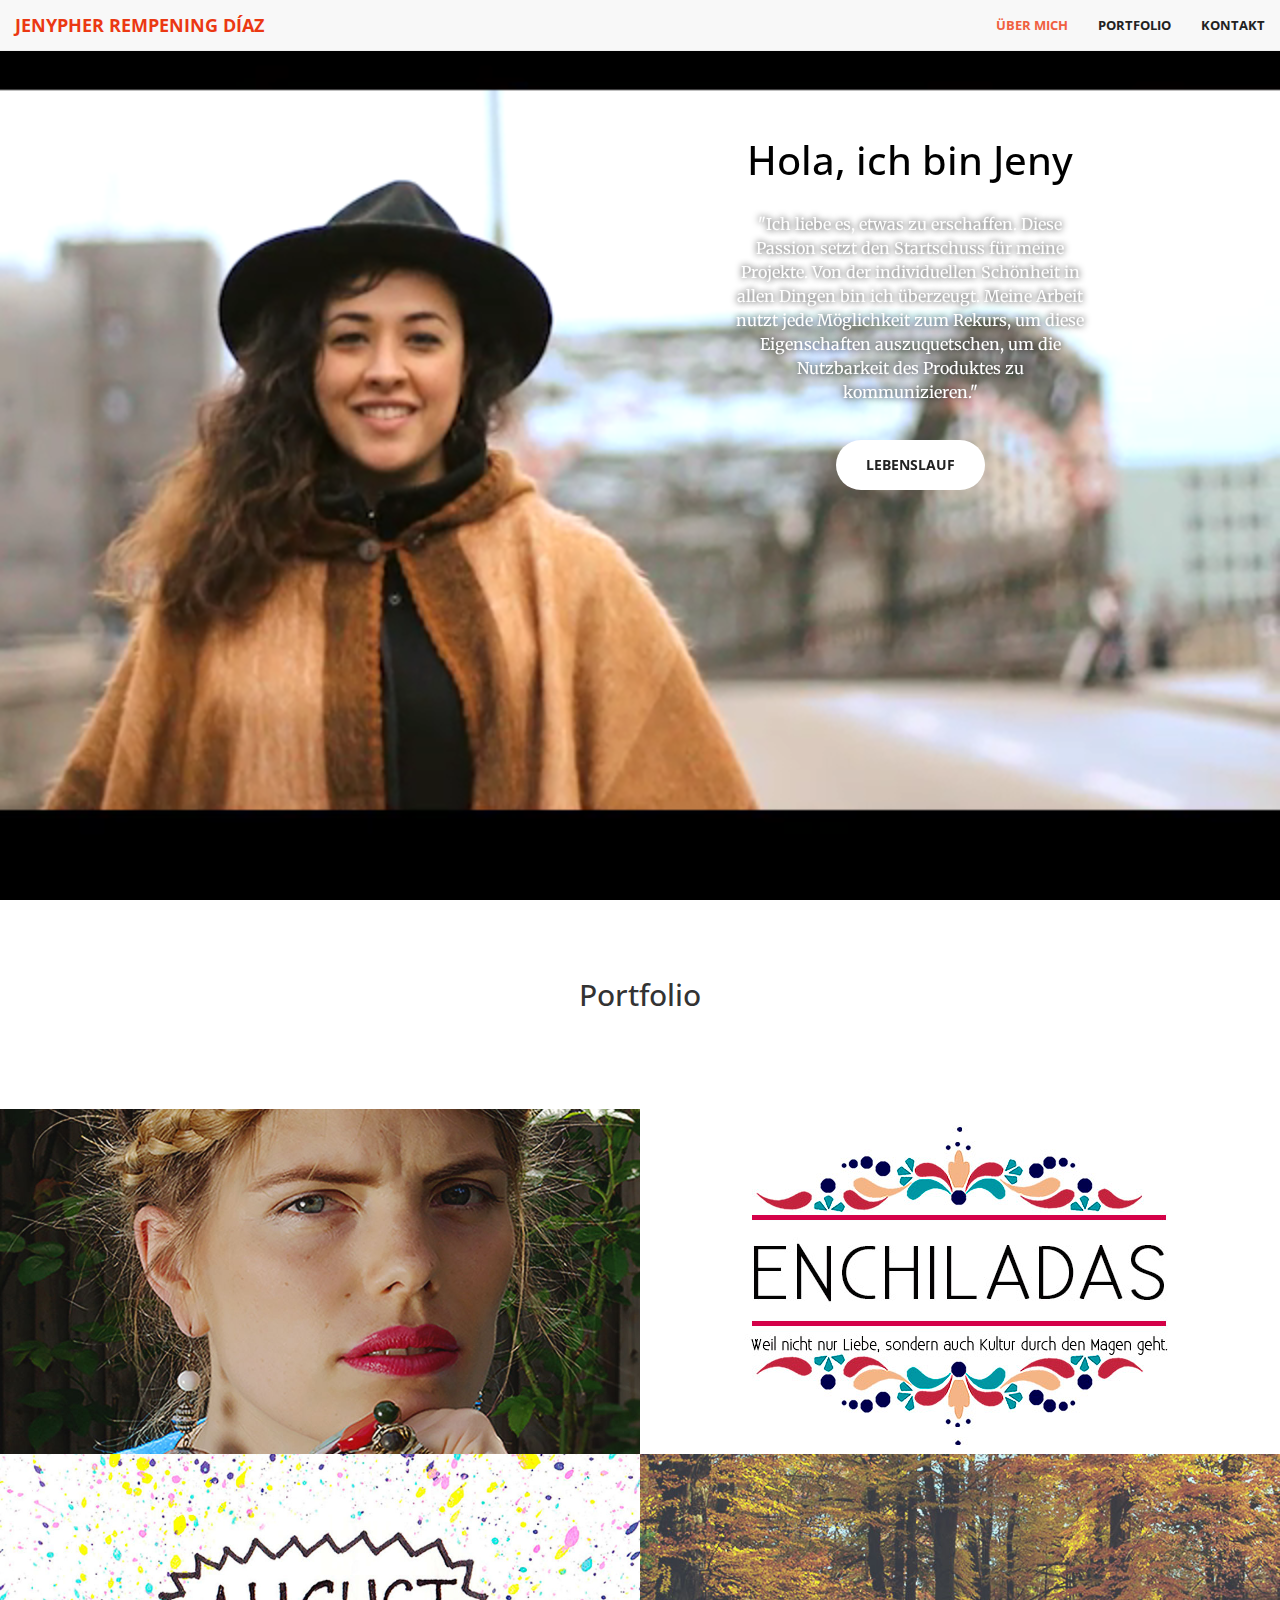
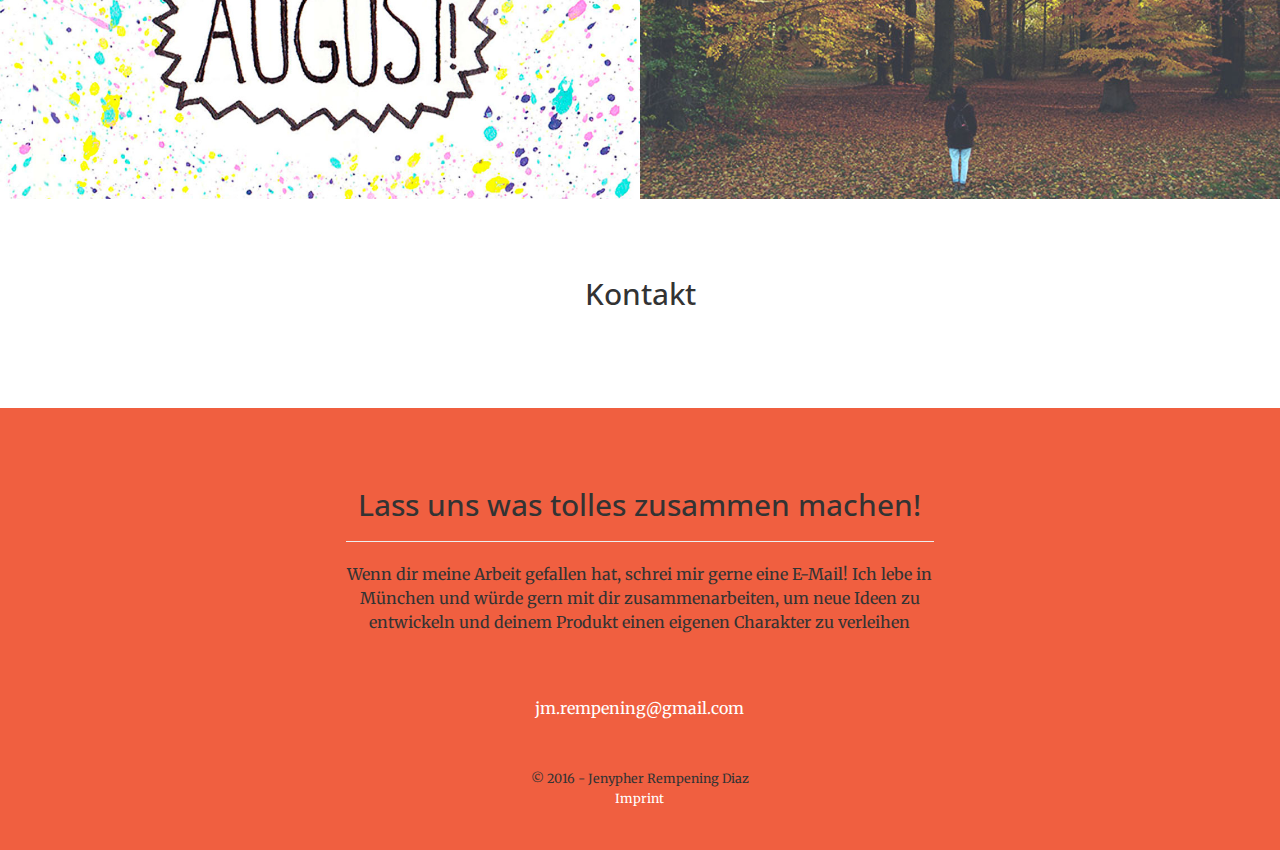
==== index.html @ e63feb01 "initial commit" ====
<!DOCTYPE html>
<html lang="en">

<head>

    <meta charset="utf-8">
    <meta http-equiv="X-UA-Compatible" content="IE=edge">
    <meta name="viewport" content="width=device-width, initial-scale=1">
    <meta name="description" content="">
    <meta name="author" content="">
    <link rel="icon" type="image/png" href="favicon.ico">

    <title>Jenypher Rempening Diaz</title>

    <!-- Bootstrap Core CSS -->
    <link rel="stylesheet" href="css/libs/bootstrap.min.css" type="text/css">

    <!-- Custom Fonts -->
    <link href='http://fonts.googleapis.com/css?family=Open+Sans:300italic,400italic,600italic,700italic,800italic,400,300,600,700,800' rel='stylesheet' type='text/css'>
    <link href='http://fonts.googleapis.com/css?family=Merriweather:400,300,300italic,400italic,700,700italic,900,900italic' rel='stylesheet' type='text/css'>
    <link rel="stylesheet" href="font-awesome/css/font-awesome.min.css" type="text/css">

    <!-- Plugin CSS -->
    <link rel="stylesheet" href="css/libs/animate.min.css" type="text/css">

    <!-- <link rel="stylesheet" href="css/libs/normalize.css"> -->

    <!-- Custom CSS -->
    <link rel="stylesheet" href="css/styles.css" type="text/css">

    <!-- HTML5 Shim and Respond.js IE8 support of HTML5 elements and media queries -->
    <!-- WARNING: Respond.js doesn't work if you view the page via file:// -->
    <!--[if lt IE 9]>
        <script src="https://oss.maxcdn.com/libs/html5shiv/3.7.0/html5shiv.js"></script>
        <script src="https://oss.maxcdn.com/libs/respond.js/1.4.2/respond.min.js"></script>
    <![endif]-->

    


</head>

<body id="page-top">

    <nav id="mainNav" class="navbar navbar-default navbar-fixed-top">
        <div class="container-fluid">
            <!-- Brand and toggle get grouped for better mobile display -->
            <div class="navbar-header">
                <button type="button" class="navbar-toggle collapsed" data-toggle="collapse" data-target="#bs-example-navbar-collapse-1">
                    <span class="sr-only">Toggle navigation</span>
                    <span class="icon-bar"></span>
                    <span class="icon-bar"></span>
                    <span class="icon-bar"></span>
                </button>
                <a class="navbar-brand page-scroll" href="#page-top">Jenypher Rempening Díaz</a>
            </div>

            <!-- Collect the nav links, forms, and other content for toggling -->
            <div class="collapse navbar-collapse" id="bs-example-navbar-collapse-1">
                <ul class="nav navbar-nav navbar-right">
                    <li>
                        <a class="page-scroll" href="#page-top">Über Mich</a>
                    </li>
                    <li>
                        <a class="page-scroll" href="#portfolio">Portfolio</a>
                    </li>
                    <li>
                        <a class="page-scroll" href="#contact">Kontakt</a>
                    </li>
                </ul>
            </div>
            <!-- /.navbar-collapse -->
        </div>
        <!-- /.container-fluid -->
    </nav>

    <!-- <section class="segundo bg-primary"  id="about"> -->
<section class="bg-primary" id="about">
    <video id="portada" muted autoplay loop poster="video/jeny.mp4"> 
        <source src="video/jeny.mp4" type="video/mp4">
        <source src="video/jeny.ogg" type="video/ogg">
    </video>


        <div class="container">
            <div class="row">
                <div id="no" class="primario
                            col-lg-5 col-lg-offset-7 
                            col-md-5 col-md-offset-7
                            col-sm-5 col-sm-offest-7
                            col-xs-5 col-xs-offest-7
                            text-center">
                    <h2 class="section-heading">Hola, ich bin Jeny</h2>
                    <br>
                    <p>"Ich liebe es, etwas zu erschaffen. Diese Passion setzt den Startschuss für meine Projekte. Von der individuellen Schönheit in allen Dingen bin ich überzeugt. Meine Arbeit nutzt jede Möglichkeit zum Rekurs, um diese Eigenschaften auszuquetschen, um die Nutzbarkeit des Produktes zu kommunizieren." </p>

                <a href="img/lebenslauf/lebenslauf" class="btn btn-default btn-xl" title="als PDF"target="_blank">Lebenslauf</a>
                </div>
            </div>
        </div>
    </section>
    
    <section id="services">
        <div class="container">
            <div class="row">
                <div class="col-lg-12 text-center">
                    <h2>Portfolio</h2>
                </div>
            </div>
        </div>
    </section>

    <section class="no-padding" id="portfolio">
        <div class="container-fluid">
            <div class="row no-gutter">
                <div class="col-lg-6 col-sm-6">
                    <a href="portfolio/frida.html" class="portfolio-box">
                        <img src="img/portfolio/1.jpg" class="img-responsive" alt="">
                        <div class="portfolio-box-caption">
                            <div class="portfolio-box-caption-content">
                                <div class="project-category text-faded">
                              Print
                                </div>
                                <div class="project-name">
                                    We all are Frida
                                </div>
                            </div>

                        </div>
                    </a>
                </div>
                <div class="col-lg-6 col-sm-6">
                    <a href="portfolio/salsa.html" class="portfolio-box">
                        <img src="img/portfolio/2.jpg" class="img-responsive" alt="">
                        <div class="portfolio-box-caption">
                            <div class="portfolio-box-caption-content">
                                <div class="project-category text-faded">
                                    Print
                                </div>
                                <div class="project-name">
                                    Enchiladas
                                </div>
                            </div>
                        </div>
                    </a>
                </div>
                <div class="col-lg-6 col-sm-6">
                    <a href="portfolio/illustration.html" class="portfolio-box">
                        <img src="img/portfolio/3.jpg" class="img-responsive" alt="">
                        <div class="portfolio-box-caption">
                            <div class="portfolio-box-caption-content">
                                <div class="project-category text-faded">
                                    Illustration
                                </div>
                                <div class="project-name">
                                    How does the year looks like
                                </div>
                            </div>
                        </div>
                    </a>
                </div>
                <div class="col-lg-6 col-sm-6">
                    <a href="portfolio/personal.html" class="portfolio-box">
                        <img src="img/portfolio/4.jpg" class="img-responsive" alt="">
                        <div class="portfolio-box-caption">
                            <div class="portfolio-box-caption-content">
                                <div class="project-category text-faded">
                                    Photographie
                                </div>
                                <div class="project-name">
                                    Personal
                                </div>
                            </div>
                        </div>
                    </a>
                </div>

            </div>
        </div>
    </section>


<section id="services">
        <div class="container">
            <div class="row">
                <div class="col-lg-12 text-center">
                    <h2>Kontakt</h2>
                </div>
            </div>
        </div>
    </section>



    <section id="contact">
        <div class="container">
            <div class="row">
                <div class="col-lg-8 col-lg-offset-2 text-center">
                    <h2 class="section-heading">Lass uns was tolles zusammen machen!</h2>
                    <hr class="primary">
                    <p>Wenn dir meine Arbeit gefallen hat, schrei mir gerne eine E-Mail! Ich lebe in München und würde gern mit dir zusammenarbeiten, um neue Ideen zu entwickeln und deinem Produkt einen eigenen Charakter zu verleihen</p>
                    <!-- <p>Ready to start your next project with us? That's great! Give us a call or send us an email and we will get back to you as soon as possible!</p> -->
                </div>
                
                <div class="col-lg-4 col-lg-offset-4 text-center">
                    <i class="fa fa-envelope-o fa-3x wow bounceIn" data-wow-delay=".1s"></i>
                    <p><a href="mailto:jm.rempening@gmail.com">jm.rempening@gmail.com</a></p>


                    
                

                    <div class="footer">
                        <div class="cointainer2">
                            <span class="ng-binding">© 2016 - Jenypher Rempening Diaz </span>
                            <button class="elChapo">Imprint</button> 
                        </div>
                            <div id="dialog" class="dialog">
                                    <div class="dialog-overlay"></div>
                                <div class="dialog-content">
                                    <p>Impressum</p>
        
<p>Angaben gemäß § 5 TMG:<p>
<p>Jenypher Marlies Rempening Díaz<br />
Alpenrosestr. 15<br />
85521 Ottobrunn
</p>
<p>Kontakt:</p>
<table><tr>
<td>Telefon:</td>
<td>+49 (0) 17681709079</td></tr>
<tr><td>E-Mail:</td>
<td>jm.rempening@gmail.com</td>
</tr></table>
<p> </p>
<p>Quelle:<em><a id="quelle" rel="nofollow" href="http://www.e-recht24.de">http://www.e-recht24.de</a></em></p>
<p>Haftungsausschluss (Disclaimer)</p>
<p><strong>Haftung für Inhalte</strong></p> <p>Als Diensteanbieter sind wir gemäß § 7 Abs.1 TMG für eigene Inhalte auf diesen Seiten nach den allgemeinen Gesetzen verantwortlich. Nach §§ 8 bis 10 TMG sind wir als Diensteanbieter jedoch nicht verpflichtet, übermittelte oder gespeicherte fremde Informationen zu überwachen oder nach Umständen zu forschen, die auf eine rechtswidrige Tätigkeit hinweisen. Verpflichtungen zur Entfernung oder Sperrung der Nutzung von Informationen nach den allgemeinen Gesetzen bleiben hiervon unberührt. Eine diesbezügliche Haftung ist jedoch erst ab dem Zeitpunkt der Kenntnis einer konkreten Rechtsverletzung möglich. Bei Bekanntwerden von entsprechenden Rechtsverletzungen werden wir diese Inhalte umgehend entfernen.</p> <p><strong>Haftung für Links</strong></p> <p>Unser Angebot enthält Links zu externen Webseiten Dritter, auf deren Inhalte wir keinen Einfluss haben. Deshalb können wir für diese fremden Inhalte auch keine Gewähr übernehmen. Für die Inhalte der verlinkten Seiten ist stets der jeweilige Anbieter oder Betreiber der Seiten verantwortlich. Die verlinkten Seiten wurden zum Zeitpunkt der Verlinkung auf mögliche Rechtsverstöße überprüft. Rechtswidrige Inhalte waren zum Zeitpunkt der Verlinkung nicht erkennbar. Eine permanente inhaltliche Kontrolle der verlinkten Seiten ist jedoch ohne konkrete Anhaltspunkte einer Rechtsverletzung nicht zumutbar. Bei Bekanntwerden von Rechtsverletzungen werden wir derartige Links umgehend entfernen.</p> <p><strong>Urheberrecht</strong></p> <p>Die durch die Seitenbetreiber erstellten Inhalte und Werke auf diesen Seiten unterliegen dem deutschen Urheberrecht. Die Vervielfältigung, Bearbeitung, Verbreitung und jede Art der Verwertung außerhalb der Grenzen des Urheberrechtes bedürfen der schriftlichen Zustimmung des jeweiligen Autors bzw. Erstellers. Downloads und Kopien dieser Seite sind nur für den privaten, nicht kommerziellen Gebrauch gestattet. Soweit die Inhalte auf dieser Seite nicht vom Betreiber erstellt wurden, werden die Urheberrechte Dritter beachtet. Insbesondere werden Inhalte Dritter als solche gekennzeichnet. Sollten Sie trotzdem auf eine Urheberrechtsverletzung aufmerksam werden, bitten wir um einen entsprechenden Hinweis. Bei Bekanntwerden von Rechtsverletzungen werden wir derartige Inhalte umgehend entfernen.</p><p> </p>

                                 


                                    <button class="dialog-close">Close</button>
                                </div>
                            </div> 
                        </div>
                    </div>        
                </div>
            </div>
        </div>
    </section>

    <!-- jQuery -->
    <script src="js/jquery.js"></script>

    <!-- Bootstrap Core JavaScript -->
    <script src="js/bootstrap.min.js"></script>

    <!-- Plugin JavaScript -->
    <script src="js/jquery.easing.min.js"></script>
    <script src="js/jquery.fittext.js"></script>
    <script src="js/wow.min.js"></script>

    <!-- Custom Theme JavaScript -->
    <script src="js/creative.js"></script>

    <script src="js/index.js"></script>


</body>

</html>
---- css/styles.css ----
/*!
 * Start Bootstrap - Creative Bootstrap Theme (http://startbootstrap.com)
 * Code licensed under the Apache License v2.0.
 * For details, see http://www.apache.org/licenses/LICENSE-2.0.
 */

html,
body {
    width: 100%;
    height: 100%;
}

body {
    font-family: Merriweather,'Helvetica Neue',Arial,sans-serif;
}


a {
    color: #f05f40;
    -webkit-transition: all .35s;
    -moz-transition: all .35s;
    transition: all .35s;
    text-decoration: none;
}


a:hover,
a:focus {
    color: #eb3812;
}

h1,
h2,
h3,
h4,
h5,
h6 {
    font-family: 'Open Sans','Helvetica Neue',Arial,sans-serif;
}

p {
    margin-bottom: 20px;
    font-size: 16px;
    line-height: 1.5;
}

.presentacion{
    margin-bottom: 20px;
    font-size: 100px;
    font-color: #f05f40 ;
}

.bg-primary {
    background-color: #f05f40;
    height: 100%;
    overflow: auto;
}


/*//////////////////////////NAV///////////////////////////////*/


.navbar-default .navbar-header .navbar-brand {
    text-transform: uppercase;
    font-family: 'Open Sans','Helvetica Neue',Arial,sans-serif;
    font-weight: 700;
    color: #f05f40;
}

.navbar-default .navbar-header .navbar-brand:hover,
.navbar-default .navbar-header .navbar-brand:focus {
    color: #eb3812;
}

.navbar-default .nav > li>a,
.navbar-default .nav>li>a:focus {
    text-transform: uppercase;
    font-size: 13px;
    font-weight: 700;
    color: #222;
}

.navbar-default .nav > li>a:hover,
.navbar-default .nav>li>a:focus:hover {
    color: #f05f40;
}

.navbar-default .nav > li.active>a,
.navbar-default .nav>li.active>a:focus {
    color: #f05f40!important;
    background-color: transparent;
}

.navbar-default .nav > li.active>a:hover,
.navbar-default .nav>li.active>a:focus:hover {
    background-color: transparent;
}

.navbar-default {
    border-color: rgba(34,34,34,.05);
    font-family: 'Open Sans','Helvetica Neue',Arial,sans-serif;
    background-co
    lor: #fff;
    -webkit-transition: all .35s;
    -moz-transition: all .35s;
    transition: all .35s;
}

/*///////////////////////HEADER///////////////////////////*/

header {
    position: relative;
    width: 100%;
    min-height: auto;
    text-align: right;
    color: #000;
    border-bottom-color: #fff;
    height: 245px;
    background-position: center;
    -webkit-background-size: cover;
    -moz-background-size: cover;
    background-size: cover;
    -o-background-size: cover;
    background-color: #EEE;
}

header .header-content {
    position: relative;
    width: 100%;
    padding: 100px 15px;
    text-align: center;
    border-bottom-color:#fff
}

header .header-content .header-content-inner h1 {
  text-align: center;
  margin-top:20px;
  padding-bottom: 10px;

}

header .header-content .header-content-inner hr {
    margin: 30px auto;
}

header .header-content .header-content-inner p {
    margin-bottom: 50px;
    font-size: 16px;
    font-weight: 300;
    color: rgba(255,255,255,.7);
}

header .header-content {
        position: absolute;
        top: 50%;
        padding: 0 50px;
        -webkit-transform: translateY(-50%);
        -ms-transform: translateY(-50%);
        transform: translateY(-50%);
    }

 header .header-content .header-content-inner {
        margin-right: auto;
        margin-left: auto;
        max-width: 1000px;
    }

header .header-content .header-content-inner p {
        margin-right: auto;
        margin-left: auto;
        max-width: 80%;
        font-size: 18px;
}

/*///////////////////////PRINCIPAL///////////////////////////*/

#portada{
    background-size: cover;
    position:absolute;
    top: 50%;
    left: 50%;
    min-width: 100%;
    min-height: 100%;
    width: auto;
    height: auto;
    transform: translateX(-50%) translateY(-50%)

}

video#portada {
    background: url(../video/jeny.jpg) no-repeat;
    background-size: cover;

}

#about {
    position: relative;
    overflow: hidden;
    height: 100%;
}



/*//////////////////////////PORTFOLIO///////////////////////////////*/

#porfolio {
    padding: 80px 0;
    background-color: #white;
    padding: 100px 0;
    background-color: #white;
}

aside {
    padding: 50px 0;
}

.no-padding {
    padding: 0;
}

.section-heading {
    margin-top: 80px;
}

.primario > h2 {
    font-size: 40px;
    color: black;
}

.primario {
    text-decoration: blink;
}

.primario > p{
    margin-top: 0%;
    color: #FFF;
    text-shadow: 0px 0px 7px #000;
    margin-bottom: 10%;
}

.portfolio-box {
    display: block;
    position: relative;
    margin: 0 auto;
    max-width: 650px;
}

.portfolio-box .portfolio-box-caption {
    display: block;
    position: absolute;
    bottom: 0;
    width: 100%;
    height: 100%;
    text-align: center;
    color: #fff;
    opacity: 0;
    background: rgba(240,95,64,.9);
    -webkit-transition: all .35s;
    -moz-transition: all .35s;
    transition: all .35s;
}

.portfolio-box .portfolio-box-caption .portfolio-box-caption-content {
    position: absolute;
    top: 50%;
    width: 100%;
    text-align: center;
    transform: translateY(-50%);
}

.portfolio-box .portfolio-box-caption .portfolio-box-caption-content .project-category,
.portfolio-box .portfolio-box-caption .portfolio-box-caption-content .project-name {
    padding: 0 15px;
    font-family: 'Open Sans','Helvetica Neue',Arial,sans-serif;
}

.portfolio-box .portfolio-box-caption .portfolio-box-caption-content .project-category {
    text-transform: uppercase;
    font-size: 14px;
    font-weight: 600;
}

.portfolio-box .portfolio-box-caption .portfolio-box-caption-content .project-name {
    font-size: 18px;
}

.portfolio-box:hover .portfolio-box-caption {
    opacity: 1;
}

/*//////////////////////PHOTOS///////////////////////////////*/

.cd-main-content {
  /* you need to assign a min-height to the main content so that the children can inherit it*/
  height: 100%;
  position: relative;
  z-index: 1;
}

.cd-fixed-bg {
    position: relative;
    min-height: 100vh;
    background-size: contain;
    background-repeat: repeat;
    background-position: center center;
    z-index: 1;
}

.salsa1, .salsa2, .salsa3, .salsa4, .salsa5{
    background-repeat: no-repeat;
}

.cd-fixed-bg.frida1 {
  background-image: url("../img/portfolio/frida/frida1.jpg");
}
.cd-fixed-bg.frida2 {
  background-image: url("../img/portfolio/frida/frida2.jpg");
}
.cd-fixed-bg.frida3 {
  background-image: url("../img/portfolio/frida/frida3.jpg");
}
.cd-fixed-bg.frida4 {
  background-image: url("../img/portfolio/frida/frida4.jpg");
}
.cd-fixed-bg.frida5 {
  background-image: url("../img/portfolio/frida/frida5.jpg");
}
.cd-fixed-bg.frida6 {
  background-image: url("../img/portfolio/frida/frida6.jpg");
}

.cd-fixed-bg.salsa1 {
  background-image: url("../img/portfolio/salsa/salsa1.jpg");
}
.cd-fixed-bg.salsa2 {
  background-image: url("../img/portfolio/salsa/salsa2.jpg");
}
.cd-fixed-bg.salsa3 {
  background-image: url("../img/portfolio/salsa/salsa3.jpg");
}
.cd-fixed-bg.salsa4 {
  background-image: url("../img/portfolio/salsa/salsa4.jpg");
}
.cd-fixed-bg.salsa5 {
  background-image: url("../img/portfolio/salsa/salsa5.jpg");
}

.cd-fixed-bg.ill1 {
  background-image: url("../img/portfolio/illustration/ill1.jpg");
}
.cd-fixed-bg.ill2 {
  background-image: url("../img/portfolio/illustration/ill2.jpg");
}
.cd-fixed-bg.ill3 {
  background-image: url("../img/portfolio/illustration/ill3.jpg");
}
.cd-fixed-bg.ill4 {
  background-image: url("../img/portfolio/illustration/ill4.jpg");
}
.cd-fixed-bg.ill5 {
  background-image: url("../img/portfolio/illustration/ill5.jpg");
}
.cd-fixed-bg.ill6 {
  background-image: url("../img/portfolio/illustration/ill6.jpg");
}
.cd-fixed-bg.ill7 {
  background-image: url("../img/portfolio/illustration/ill7.jpg");
}
.cd-fixed-bg.ill8 {
  background-image: url("../img/portfolio/illustration/ill8.jpg");
}
.cd-fixed-bg.ill9 {
  background-image: url("../img/portfolio/illustration/ill9.jpg");
}
.cd-fixed-bg.ill10 {
  background-image: url("../img/portfolio/illustration/ill10.jpg");
}
.cd-fixed-bg.ill11 {
  background-image: url("../img/portfolio/illustration/ill11.jpg");
}
.cd-fixed-bg.ill12 {
  background-image: url("../img/portfolio/illustration/ill12.jpg");
}

.cd-fixed-bg.per1 {
  background-image: url("../img/portfolio/personal/per1.jpg");
}
.cd-fixed-bg.per2 {
  background-image: url("../img/portfolio/personal/per2.jpg");
}
.cd-fixed-bg.per3 {
  background-image: url("../img/portfolio/personal/per3.jpg");
}
.cd-fixed-bg.per4 {
  background-image: url("../img/portfolio/personal/per4.jpg");
}
.cd-fixed-bg.per5 {
  background-image: url("../img/portfolio/personal/per5.jpg");
}
.cd-fixed-bg.per6 {
  background-image: url("../img/portfolio/personal/per6.jpg");
}

.avatar{
    display:block;
    top: 30px;
    left: 47%;
    width: 30px;
    height: 30px;
    position:fixed;
    z-index: 999;
}

.flecha-derecha{
    display:block;
    top: 45%;
    right: 5%;
    width: 32px;
    height: 32px;
    position:fixed;
    z-index: 999;
}


.flecha-izquierda{
    display:block;
    top: 45%;
    left: 3%;
    width: 32px;
    height: 32px;
    position:fixed;
    z-index: 999;
}


/*////////////////////CONTACT/////////////////////////////////*/
.kontakt {
    height: 245px;
    text-align: center;
    background-color: white;
    font-color:black;
}

.text-faded {
    color: rgba(255,255,255,.7);
}

section {
    padding: 58px 0;
    background-color: white;

}

#contact{
    padding: 0px 0;
    background-color: #f05f40;
}

#contact a {
    color: white;
}

#contact a:hover {
    text-decoration: none;
    color: black;
}

.service-box {
    margin: 50px auto 0;
    max-width: 400px;
}

.service-box p {
    margin-bottom: 0;
}




.call-to-action h2 {
    margin: 0 auto 20px;
}

.text-primary {
    color: #f05f40;
}

.no-gutter > [class*=col-] {
    padding-right: 0;
    padding-left: 0;
}

.btn-default {
    border-color: #fff;
    color: #222;
    background-color: #fff;
    -webkit-transition: all .35s;
    -moz-transition: all .35s;
    transition: all .35s;
}

.btn-default:hover,
.btn-default:focus,
.btn-default.focus,
.btn-default:active,
.btn-default.active,
.open > .dropdown-toggle.btn-default {
    border-color: #ededed;
    color: #222;
    background-color: #f2f2f2;
}

.btn-default:active,
.btn-default.active,
.open > .dropdown-toggle.btn-default {
    background-image: none;
}

.btn-default.disabled,
.btn-default[disabled],
fieldset[disabled] .btn-default,
.btn-default.disabled:hover,
.btn-default[disabled]:hover,
fieldset[disabled] .btn-default:hover,
.btn-default.disabled:focus,
.btn-default[disabled]:focus,
fieldset[disabled] .btn-default:focus,
.btn-default.disabled.focus,
.btn-default[disabled].focus,
fieldset[disabled] .btn-default.focus,
.btn-default.disabled:active,
.btn-default[disabled]:active,
fieldset[disabled] .btn-default:active,
.btn-default.disabled.active,
.btn-default[disabled].active,
fieldset[disabled] .btn-default.active {
    border-color: #fff;
    background-color: #fff;
}

.btn-default .badge {
    color: #fff;
    background-color: #222;
}

.btn-primary {
    border-color: #f05f40;
    color: #fff;
    background-color: #f05f40;
    -webkit-transition: all .35s;
    -moz-transition: all .35s;
    transition: all .35s;
}

.btn-primary:hover,
.btn-primary:focus,
.btn-primary.focus,
.btn-primary:active,
.btn-primary.active,
.open > .dropdown-toggle.btn-primary {
    border-color: #ed431f;
    color: #fff;
    background-color: #ee4b28;
}

.btn-primary:active,
.btn-primary.active,
.open > .dropdown-toggle.btn-primary {
    background-image: none;
}

.btn-primary.disabled,
.btn-primary[disabled],
fieldset[disabled] .btn-primary,
.btn-primary.disabled:hover,
.btn-primary[disabled]:hover,
fieldset[disabled] .btn-primary:hover,
.btn-primary.disabled:focus,
.btn-primary[disabled]:focus,
fieldset[disabled] .btn-primary:focus,
.btn-primary.disabled.focus,
.btn-primary[disabled].focus,
fieldset[disabled] .btn-primary.focus,
.btn-primary.disabled:active,
.btn-primary[disabled]:active,
fieldset[disabled] .btn-primary:active,
.btn-primary.disabled.active,
.btn-primary[disabled].active,
fieldset[disabled] .btn-primary.active {
    border-color: #f05f40;
    background-color: #f05f40;
}

.btn-primary .badge {
    color: #f05f40;
    background-color: #fff;
}

.btn {
    border: 0;
    border-radius: 300px;
    text-transform: uppercase;
    font-family: 'Open Sans','Helvetica Neue',Arial,sans-serif;
    font-weight: 700;
}

.btn-xl {
    padding: 15px 30px;
}

::-moz-selection {
    text-shadow: none;
    color: #fff;
    background: #222;
}

::selection {
    text-shadow: none;
    color: #fff;
    background: #222;
}

img::selection {
    color: #fff;
    background: 0 0;
}

img::-moz-selection {
    color: #fff;
    background: 0 0;
}

body {
    webkit-tap-highlight-color: #222;
}

/*////////////////////FOOTER/////////////////////////////*/
.footer{
    height: 80px;
    width: 100%;
    padding-top: 30px;
    background-color: ##f05f40;
}

.footer .container {
    padding:0;
}

.container {
    width: 70%;
    min-height: 100%;
    margin: 0 auto;
    padding: 0px 0px 30px;
    position: relative;
}

.footer span {
    font-size: 0.9em;
    text-align: center;
    display: block;
    margin: 0px auto 10px;
}

.imprint{
    width:80%;
}

.imprint a {
    color: black;
}

.footer span {
    font-size: 0.9em;
    text-align: center;
    display: block;
    margin: 0px auto;
}



/*////////////////////IMPRESSUM/////////////*/

.container2 {
    position: absolute;
    top: 50%;
    left: 50%;
    margin-right: -50%;
    -webkit-transform: translate(-50%, -50%);
    transform: translate(-50%, -50%);
    text-align: center;
}

button {
    display: inline-block;
    /*padding: 1em 2em;*/
    outline: none;
    font-size:  0.9em;
    color: #fff;
    background-color: #F05f40;
  /*  border: 1px solid #1f74ac;
    border-radius: 0.3em;*/
    margin-top: 0em;
    border: none;
}

/*button:hover {
    text-decoration: line-through;
}*/
/*
h1 {
    margin: 0;
    font-weight: 400;
    font-size: 2em;
    padding: 0 0 2em;
    margin: 0;
}*/

/* Dialog */

.dialog,
.dialog-overlay {
    width: 100%;
    height: 100%;
    top: 0;
    left: 0;
}

.dialog {
    position: fixed;
    pointer-events: none;
}

.dialog-overlay {
    position: absolute;
    z-index: 1;
    background: rgba(33, 35, 42, 0.8);
    opacity: 0;
    transition-property: opacity;
    -webkit-backface-visibility: hidden;
}

.dialog-content {
    position: absolute;
    top: 50%;
    left: 50%;
    width: 50%;
    height: 600px;
    overflow: scroll;
    max-width: 500px;
    background: #fff;
    padding: 4em;
    text-align: center;
    position: relative;
    z-index: 100;
    border-radius: 3px;
    box-shadow: 0 0 8px rgba(0,0,0,.3);
    opacity: 0;
    -webkit-transform: translate(-50%, -50%) scale(1.15); 
    transform: translate(-50%, -50%) scale(1.15); 
    transition-property: opacity, transform; 
}


.dialog-overlay,
.dialog-content {
    transition-duration: 0.3s;
    transition-timing-function: cubic-bezier(0.465, 0.183, 0.153, 0.946);
}

.dialog-content #quelle{
    color: black;
    }



.show-dialog .dialog-overlay {
    opacity: 1;
    pointer-events: auto;
}

.dialog.show-dialog .dialog-content {
    opacity: 1; 
    -webkit-transform: translate(-50%, -50%) scale(1); 
    transform: translate(-50%, -50%) scale(1); 
    pointer-events: auto;
}



/*////////////////////M E D I A/////////////////////////////////*/


/*////////////////////media - 1281/////////////////////////////////*/

@media(min-width:1281px) {
    #portfolio {
        width: 1200px;
        margin: 0px auto;
    }

    /*video#portada{
     height: 100%; 
    }*/
}



@media(min-height: 1280px) {
    #about {
    position: relative;
    overflow: hidden;
    height: 80%;
}
}
/*////////////////////media - 1170/////////////////////////////////*/

@media(min-width: 1170px) {
  .cd-fixed-bg {
    background-attachment: fixed;
  }


  .cd-fixed-bg {
    background-attachment: fixed;
  }

}

/*////////////////////media - 1085/////////////////////////////////*/


@media(min-width: 1085px) {
  .cd-fixed-bg {
    background-attachment: fixed;
     }
}

/*////////////////////media - 1084/////////////////////////////////*/
@media(max-width: 976px) {
    .primario > p {
     margin-bottom: 3%;
    }        
}


/*////////////////////media - 992/////////////////////////////////*/

@media(max-width:992px) {

    .bg-primary {
    background-color: #f05f40;
    height: 100%;
    }   


/*////////////////////media - 991/////////////////////////////////*/

@media(max-width: 991px) {
#no {
    margin-left: 70%;
    width: 41.66666667%;
    }
}


/*////////////////////media - 900/////////////////////////////////*/

@media(max-width:900px) {
    .primario > p{
        margin-bottom: 5%;
    }

    section {
    padding: 38px 0;
    }
    
}


/*////////////////////media - 900/////////////////////////////////*/

@media(min-width: 801px) {
  #no {
    margin-left: 50%;
    width: 60%;
}


}

/*////////////////////media - 800/////////////////////////////////*/

@media(max-width:800px) {
 

    .service-box {
        margin: 20px auto 0;
    }

    #no {   
    /*width: 41.66666667%;*/
    margin-left: 55%;
    width: 60%;
    }


    video .portada{
    position: absolute;
    }
}

/*////////////////////media - 768/////////////////////////////////*/

@media(min-width:768px) {
    .navbar-default {
        border-color: rgba(255,255,255,0);
        background-color: transparent;
    }

    .navbar-default .navbar-header .navbar-brand {
        color: rgba(255,255,255,.7);
    }

    .navbar-default .navbar-header .navbar-brand:hover,
    .navbar-default .navbar-header .navbar-brand:focus {
        color: #fff;
    }

    .navbar-default .nav > li>a,
    .navbar-default .nav>li>a:focus {
        color: rgba(255,255,255,.7);
    }

    .navbar-default .nav > li>a:hover,
    .navbar-default .nav>li>a:focus:hover {
        color: #fff;
    }

    .navbar-default.affix {
        border-color: rgba(34,34,34,.05);
        background-color: #fff;
    }

    .navbar-default.affix .navbar-header .navbar-brand {
        font-size: 14px;
        color: #f05f40;
    }

    .navbar-default.affix .navbar-header .navbar-brand:hover,
    .navbar-default.affix .navbar-header .navbar-brand:focus {
        color: #eb3812;
    }

    .navbar-default.affix .nav > li>a,
    .navbar-default.affix .nav>li>a:focus {
        color: #222;
    }

    .navbar-default.affix .nav > li>a:hover,
    .navbar-default.affix .nav>li>a:focus:hover {
        color: #f05f40;
    }

    header {
        min-height: 15vh;
    }

    .portfolio-box .portfolio-box-caption .portfolio-box-caption-content .project-category {
        font-size: 16px;
    }

    .portfolio-box .portfolio-box-caption .portfolio-box-caption-content .project-name {
        font-size: 22px;
    }

    .cd-fixed-bg {
        background-attachment: fixed;
    }
}




/*////////////////////media - 700/////////////////////////////////*/


@media(max-width: 700px) {
  .cd-fixed-bg {
    background-attachment: fixed;
    }

  section {
    padding: 28px 0;
    }
}

/*////////////////////min- 668/////////////////////////////////*/

@media(max-height: 668px) {
  .bg-primary {
    background-image: url("../video/jeny.jpg") no-repeat;
    width: 100%;
    height:100%;
    }   
}

/*////////////////////media - 600/////////////////////////////////*/

@media(max-width: 600px) {
    .bg-primary {
    width: 600px;
    height:1000px;
    }  

    .dialog-content { 
    height: 250px;
    overflow: scroll;
    }

      #no{
        display: none;
    }

     .btn{
        display: none;
    }
}

@media(max-height: 520px) {
    .btn{
    display: none;
    }
}

@media(max-height: 570px) {
    #no {
    display: none;    
    }

}

/*////////////////////media - 320/////////////////////////////////*/

@media(max-width: 320px) {
  .container{
    display: none;
  }
}
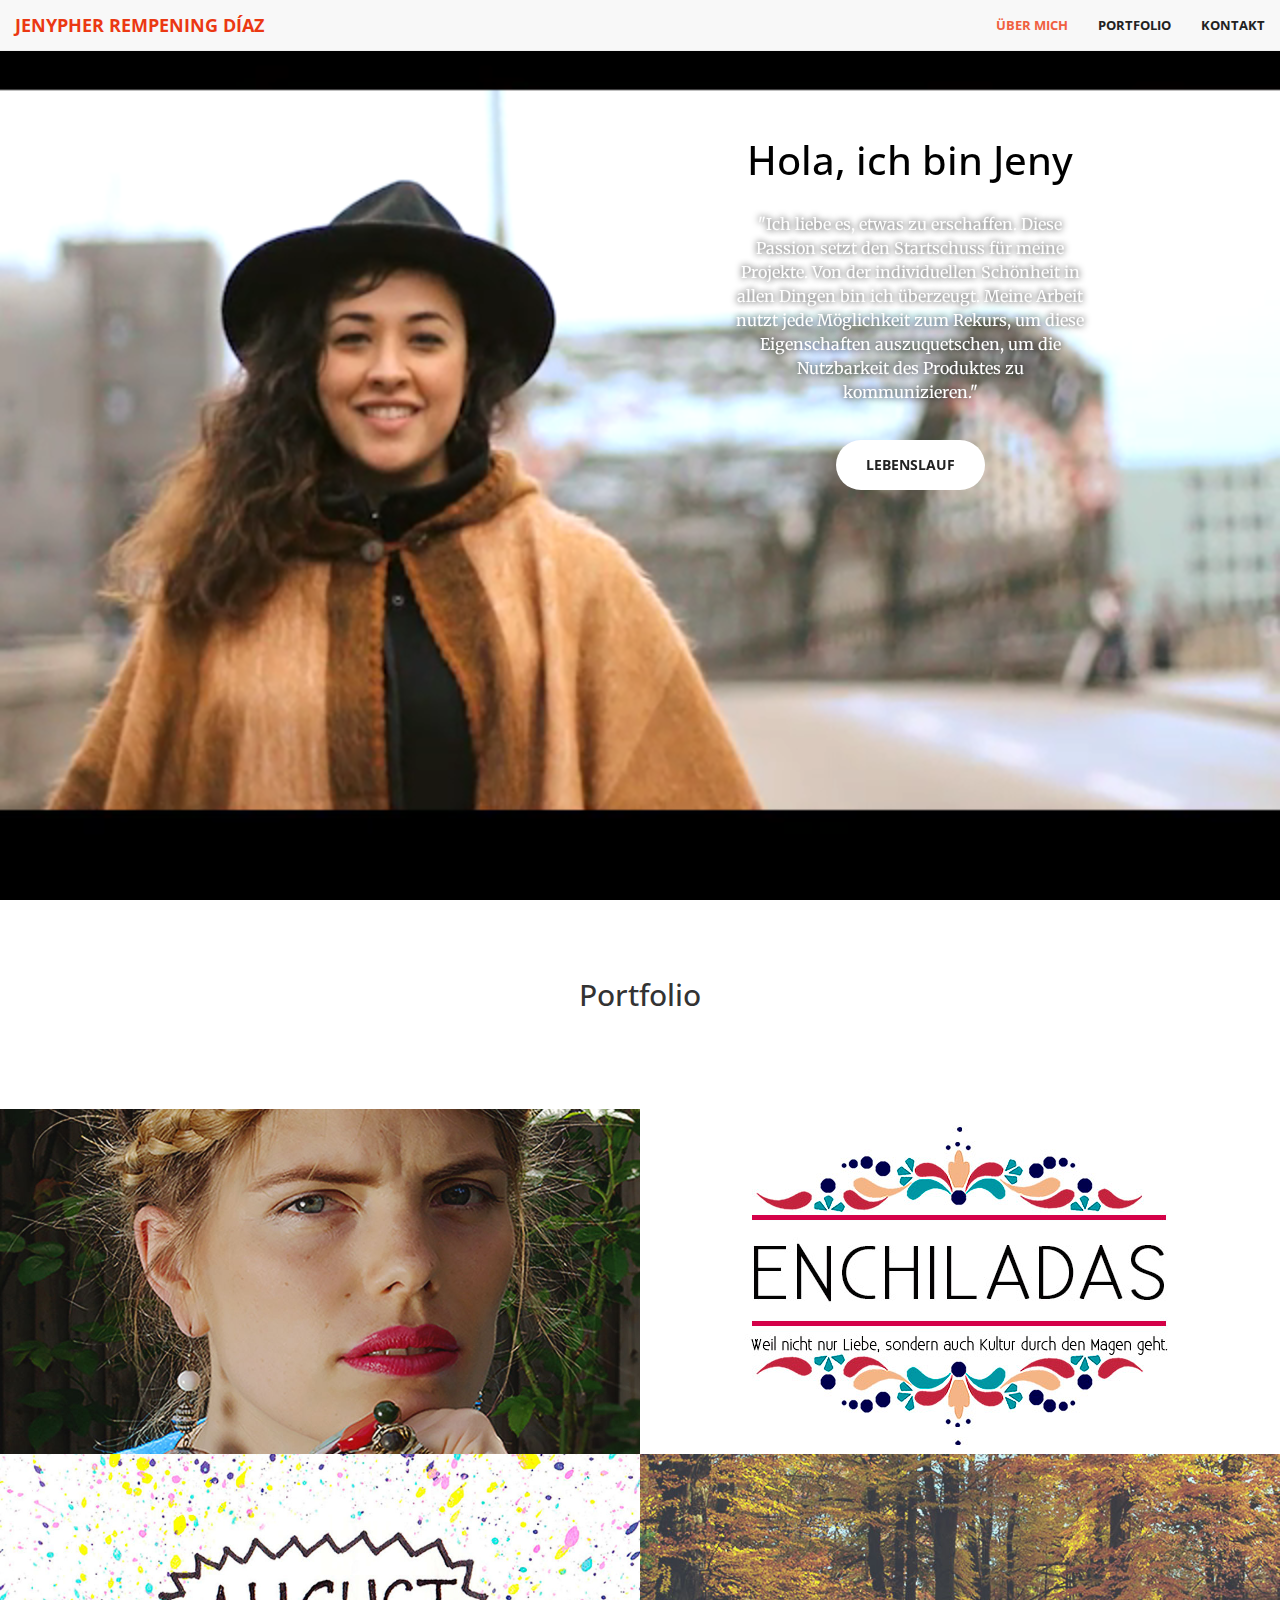
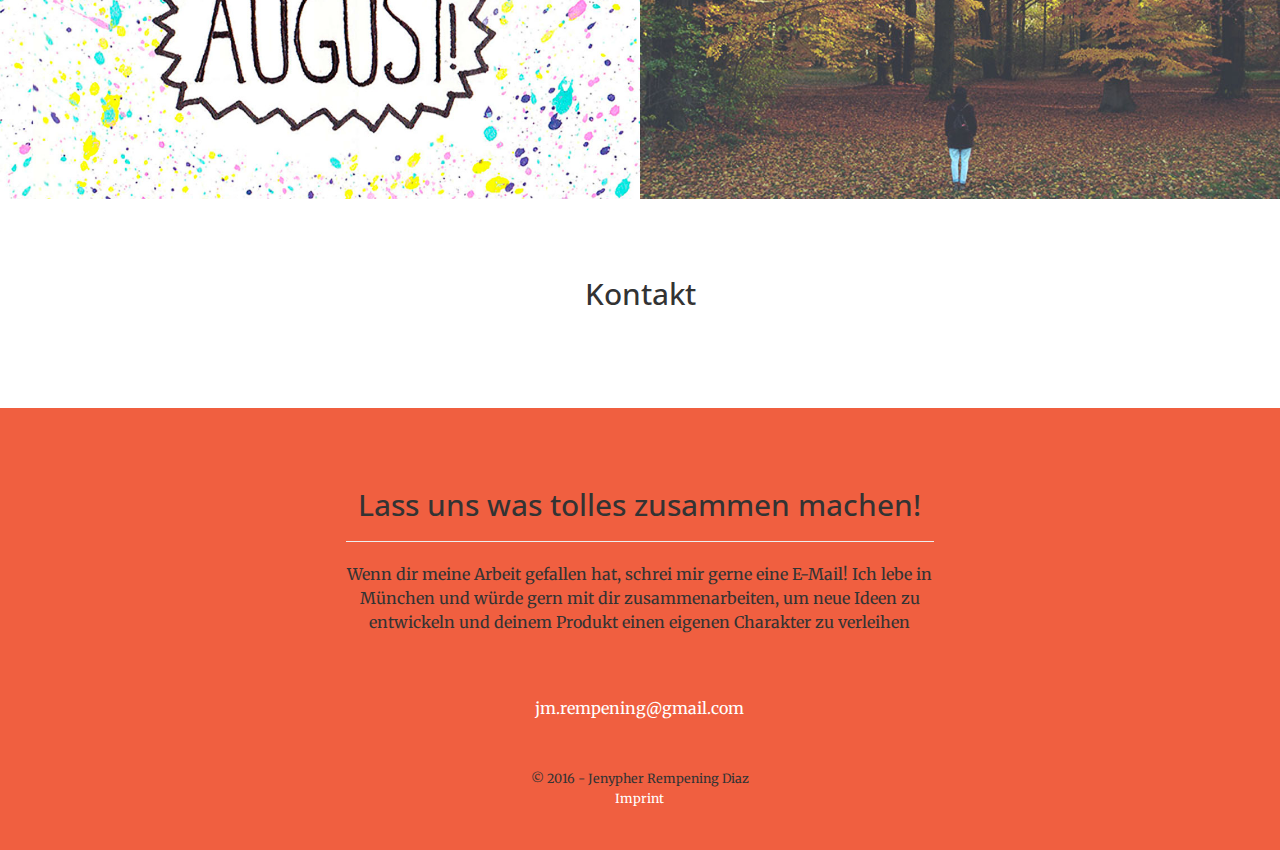
==== commit 9e6fe412: "updated lebenslauf link and arranged structure" ====
--- a/index.html
+++ b/index.html
@@ -35,7 +35,7 @@
         <script src="https://oss.maxcdn.com/libs/respond.js/1.4.2/respond.min.js"></script>
     <![endif]-->
 
-    
+
 
 
 </head>
@@ -76,7 +76,7 @@
 
     <!-- <section class="segundo bg-primary"  id="about"> -->
 <section class="bg-primary" id="about">
-    <video id="portada" muted autoplay loop poster="video/jeny.mp4"> 
+    <video id="portada" muted autoplay loop poster="video/jeny.mp4">
         <source src="video/jeny.mp4" type="video/mp4">
         <source src="video/jeny.ogg" type="video/ogg">
     </video>
@@ -85,7 +85,7 @@
         <div class="container">
             <div class="row">
                 <div id="no" class="primario
-                            col-lg-5 col-lg-offset-7 
+                            col-lg-5 col-lg-offset-7
                             col-md-5 col-md-offset-7
                             col-sm-5 col-sm-offest-7
                             col-xs-5 col-xs-offest-7
@@ -94,12 +94,12 @@
                     <br>
                     <p>"Ich liebe es, etwas zu erschaffen. Diese Passion setzt den Startschuss für meine Projekte. Von der individuellen Schönheit in allen Dingen bin ich überzeugt. Meine Arbeit nutzt jede Möglichkeit zum Rekurs, um diese Eigenschaften auszuquetschen, um die Nutzbarkeit des Produktes zu kommunizieren." </p>
 
-                <a href="img/lebenslauf/lebenslauf" class="btn btn-default btn-xl" title="als PDF"target="_blank">Lebenslauf</a>
-                </div>
-            </div>
-        </div>
-    </section>
-    
+                <a href="img/lebenslauf.pdf" class="btn btn-default btn-xl" title="als PDF"target="_blank">Lebenslauf</a>
+                </div>
+            </div>
+        </div>
+    </section>
+
     <section id="services">
         <div class="container">
             <div class="row">
@@ -201,25 +201,25 @@
                     <p>Wenn dir meine Arbeit gefallen hat, schrei mir gerne eine E-Mail! Ich lebe in München und würde gern mit dir zusammenarbeiten, um neue Ideen zu entwickeln und deinem Produkt einen eigenen Charakter zu verleihen</p>
                     <!-- <p>Ready to start your next project with us? That's great! Give us a call or send us an email and we will get back to you as soon as possible!</p> -->
                 </div>
-                
+
                 <div class="col-lg-4 col-lg-offset-4 text-center">
                     <i class="fa fa-envelope-o fa-3x wow bounceIn" data-wow-delay=".1s"></i>
                     <p><a href="mailto:jm.rempening@gmail.com">jm.rempening@gmail.com</a></p>
 
 
-                    
-                
+
+
 
                     <div class="footer">
                         <div class="cointainer2">
                             <span class="ng-binding">© 2016 - Jenypher Rempening Diaz </span>
-                            <button class="elChapo">Imprint</button> 
+                            <button class="elChapo">Imprint</button>
                         </div>
                             <div id="dialog" class="dialog">
                                     <div class="dialog-overlay"></div>
                                 <div class="dialog-content">
                                     <p>Impressum</p>
-        
+
 <p>Angaben gemäß § 5 TMG:<p>
 <p>Jenypher Marlies Rempening Díaz<br />
 Alpenrosestr. 15<br />
@@ -237,14 +237,14 @@
 <p>Haftungsausschluss (Disclaimer)</p>
 <p><strong>Haftung für Inhalte</strong></p> <p>Als Diensteanbieter sind wir gemäß § 7 Abs.1 TMG für eigene Inhalte auf diesen Seiten nach den allgemeinen Gesetzen verantwortlich. Nach §§ 8 bis 10 TMG sind wir als Diensteanbieter jedoch nicht verpflichtet, übermittelte oder gespeicherte fremde Informationen zu überwachen oder nach Umständen zu forschen, die auf eine rechtswidrige Tätigkeit hinweisen. Verpflichtungen zur Entfernung oder Sperrung der Nutzung von Informationen nach den allgemeinen Gesetzen bleiben hiervon unberührt. Eine diesbezügliche Haftung ist jedoch erst ab dem Zeitpunkt der Kenntnis einer konkreten Rechtsverletzung möglich. Bei Bekanntwerden von entsprechenden Rechtsverletzungen werden wir diese Inhalte umgehend entfernen.</p> <p><strong>Haftung für Links</strong></p> <p>Unser Angebot enthält Links zu externen Webseiten Dritter, auf deren Inhalte wir keinen Einfluss haben. Deshalb können wir für diese fremden Inhalte auch keine Gewähr übernehmen. Für die Inhalte der verlinkten Seiten ist stets der jeweilige Anbieter oder Betreiber der Seiten verantwortlich. Die verlinkten Seiten wurden zum Zeitpunkt der Verlinkung auf mögliche Rechtsverstöße überprüft. Rechtswidrige Inhalte waren zum Zeitpunkt der Verlinkung nicht erkennbar. Eine permanente inhaltliche Kontrolle der verlinkten Seiten ist jedoch ohne konkrete Anhaltspunkte einer Rechtsverletzung nicht zumutbar. Bei Bekanntwerden von Rechtsverletzungen werden wir derartige Links umgehend entfernen.</p> <p><strong>Urheberrecht</strong></p> <p>Die durch die Seitenbetreiber erstellten Inhalte und Werke auf diesen Seiten unterliegen dem deutschen Urheberrecht. Die Vervielfältigung, Bearbeitung, Verbreitung und jede Art der Verwertung außerhalb der Grenzen des Urheberrechtes bedürfen der schriftlichen Zustimmung des jeweiligen Autors bzw. Erstellers. Downloads und Kopien dieser Seite sind nur für den privaten, nicht kommerziellen Gebrauch gestattet. Soweit die Inhalte auf dieser Seite nicht vom Betreiber erstellt wurden, werden die Urheberrechte Dritter beachtet. Insbesondere werden Inhalte Dritter als solche gekennzeichnet. Sollten Sie trotzdem auf eine Urheberrechtsverletzung aufmerksam werden, bitten wir um einen entsprechenden Hinweis. Bei Bekanntwerden von Rechtsverletzungen werden wir derartige Inhalte umgehend entfernen.</p><p> </p>
 
-                                 
+
 
 
                                     <button class="dialog-close">Close</button>
                                 </div>
-                            </div> 
-                        </div>
-                    </div>        
+                            </div>
+                        </div>
+                    </div>
                 </div>
             </div>
         </div>
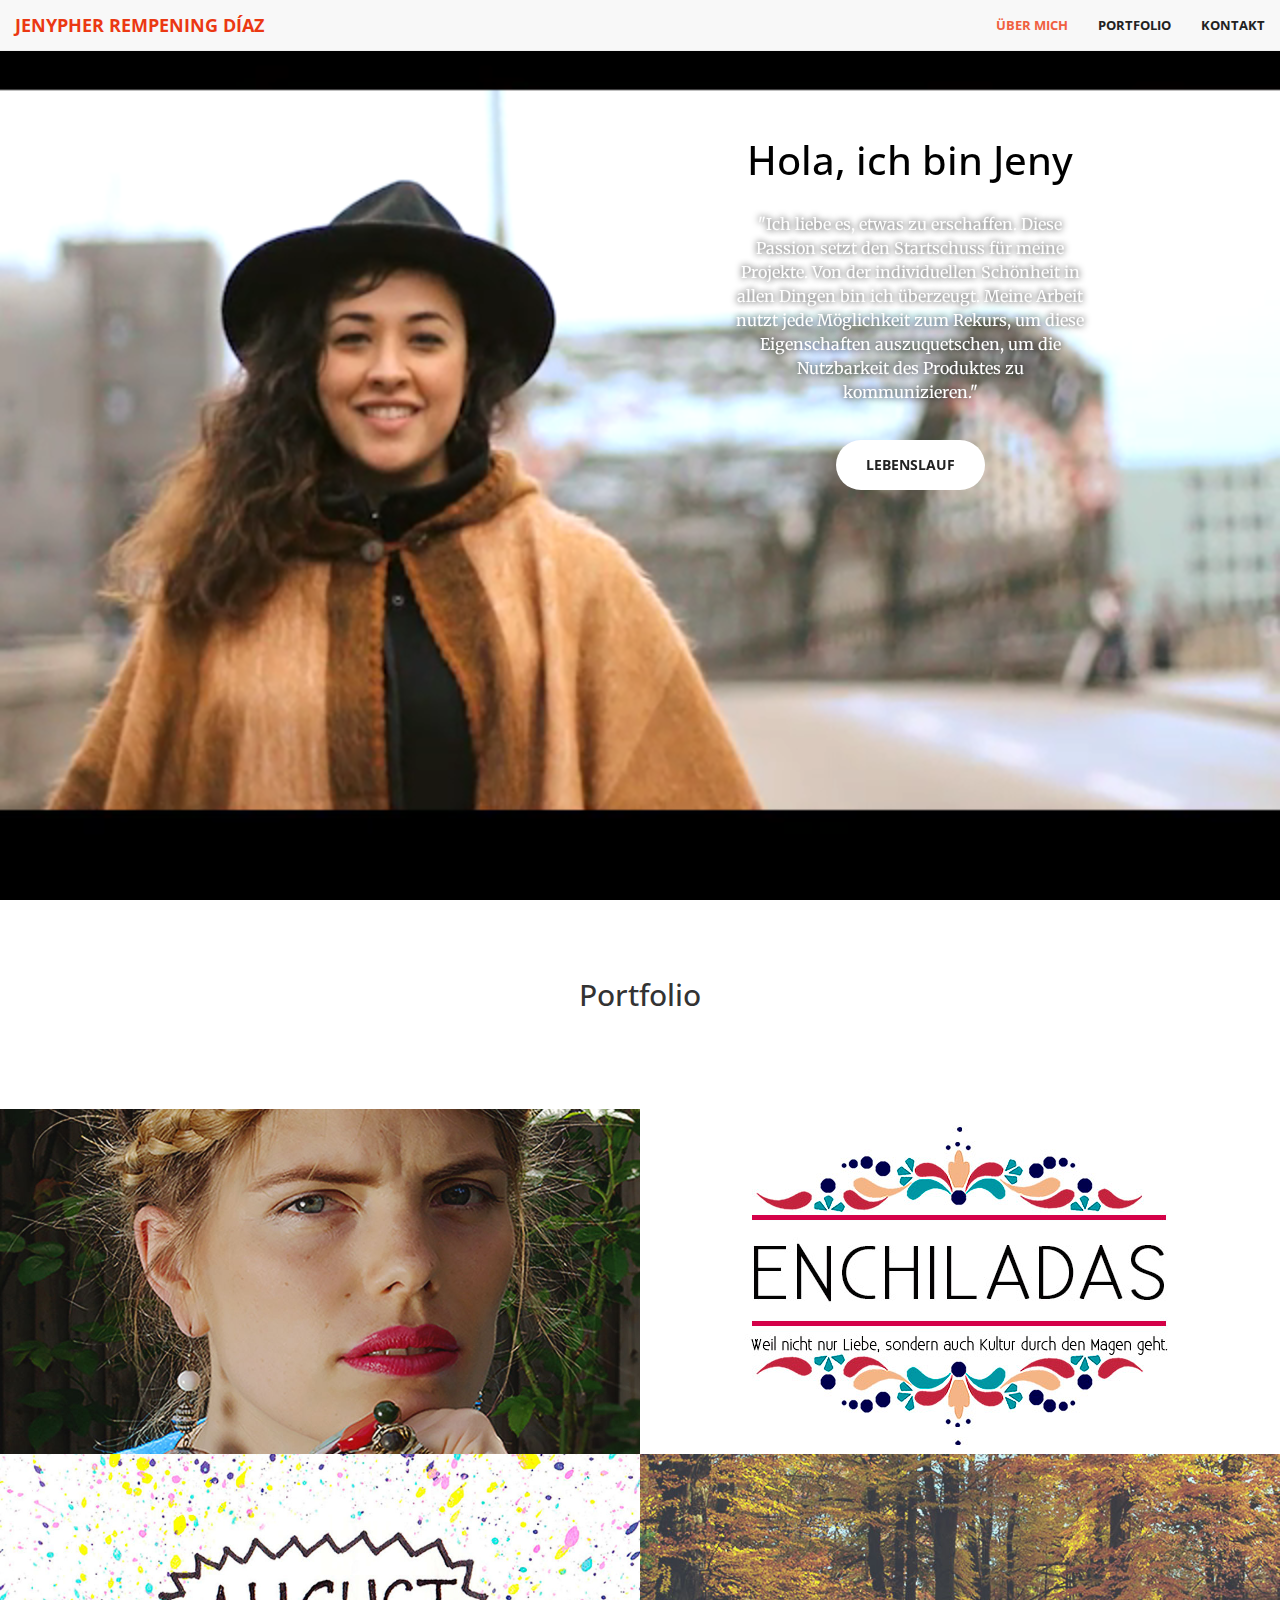
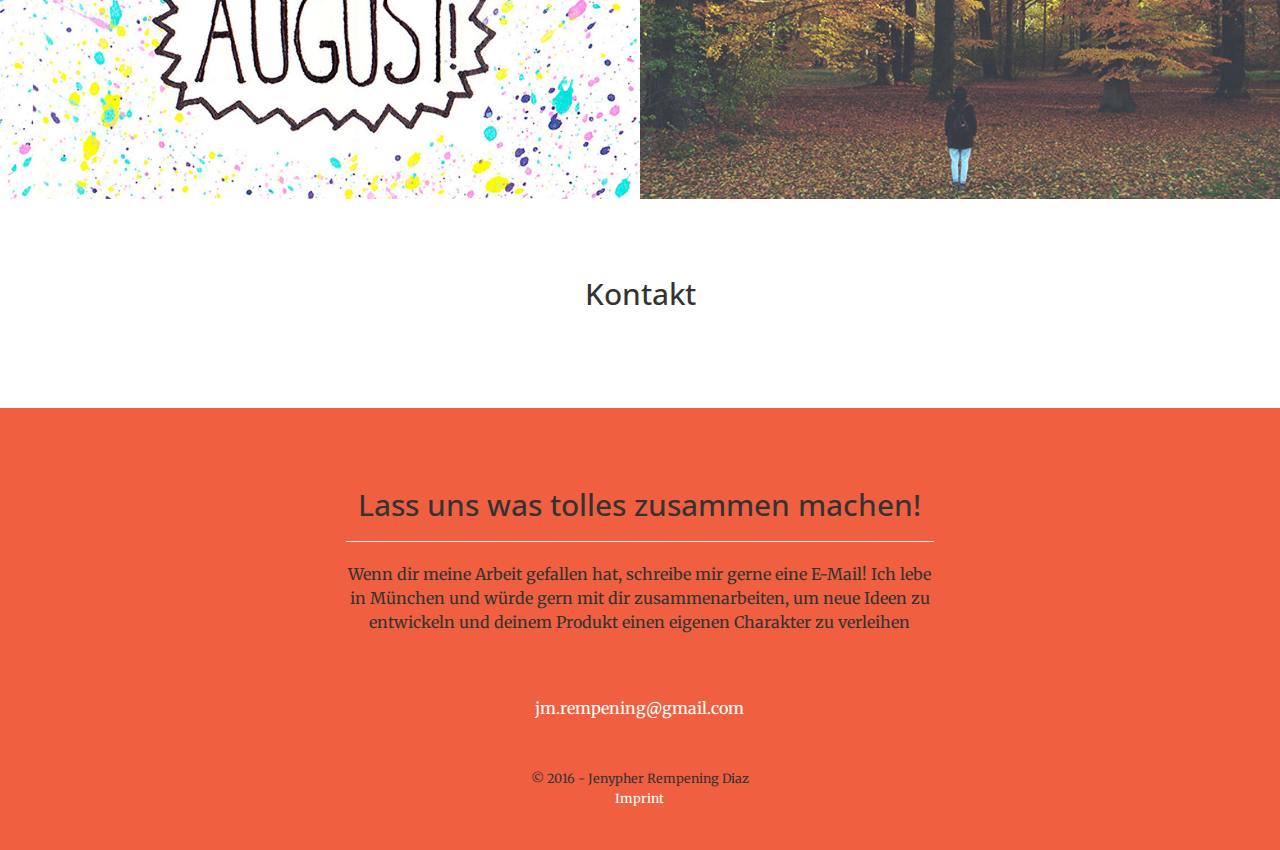
==== commit 8a58cd72: "Typo" ====
--- a/index.html
+++ b/index.html
@@ -198,7 +198,7 @@
                 <div class="col-lg-8 col-lg-offset-2 text-center">
                     <h2 class="section-heading">Lass uns was tolles zusammen machen!</h2>
                     <hr class="primary">
-                    <p>Wenn dir meine Arbeit gefallen hat, schrei mir gerne eine E-Mail! Ich lebe in München und würde gern mit dir zusammenarbeiten, um neue Ideen zu entwickeln und deinem Produkt einen eigenen Charakter zu verleihen</p>
+                    <p>Wenn dir meine Arbeit gefallen hat, schreibe mir gerne eine E-Mail! Ich lebe in München und würde gern mit dir zusammenarbeiten, um neue Ideen zu entwickeln und deinem Produkt einen eigenen Charakter zu verleihen</p>
                     <!-- <p>Ready to start your next project with us? That's great! Give us a call or send us an email and we will get back to you as soon as possible!</p> -->
                 </div>
 
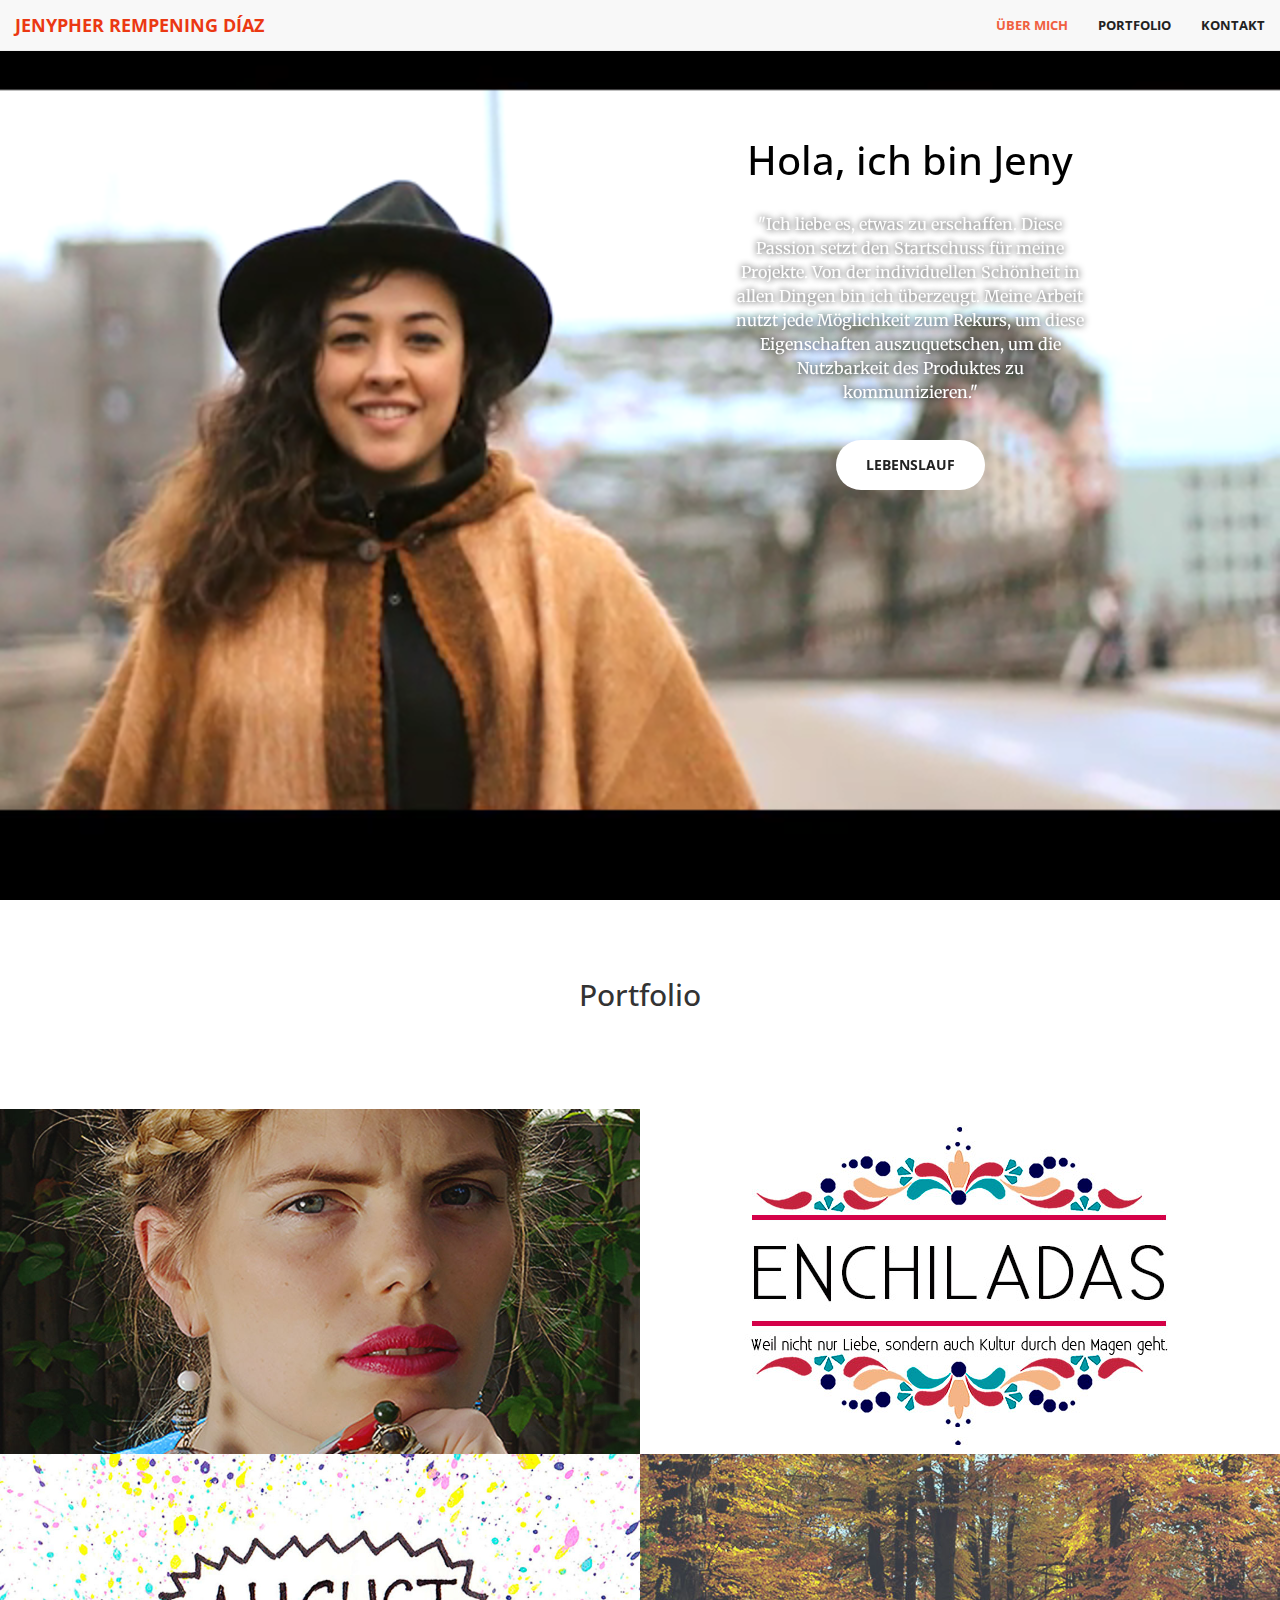
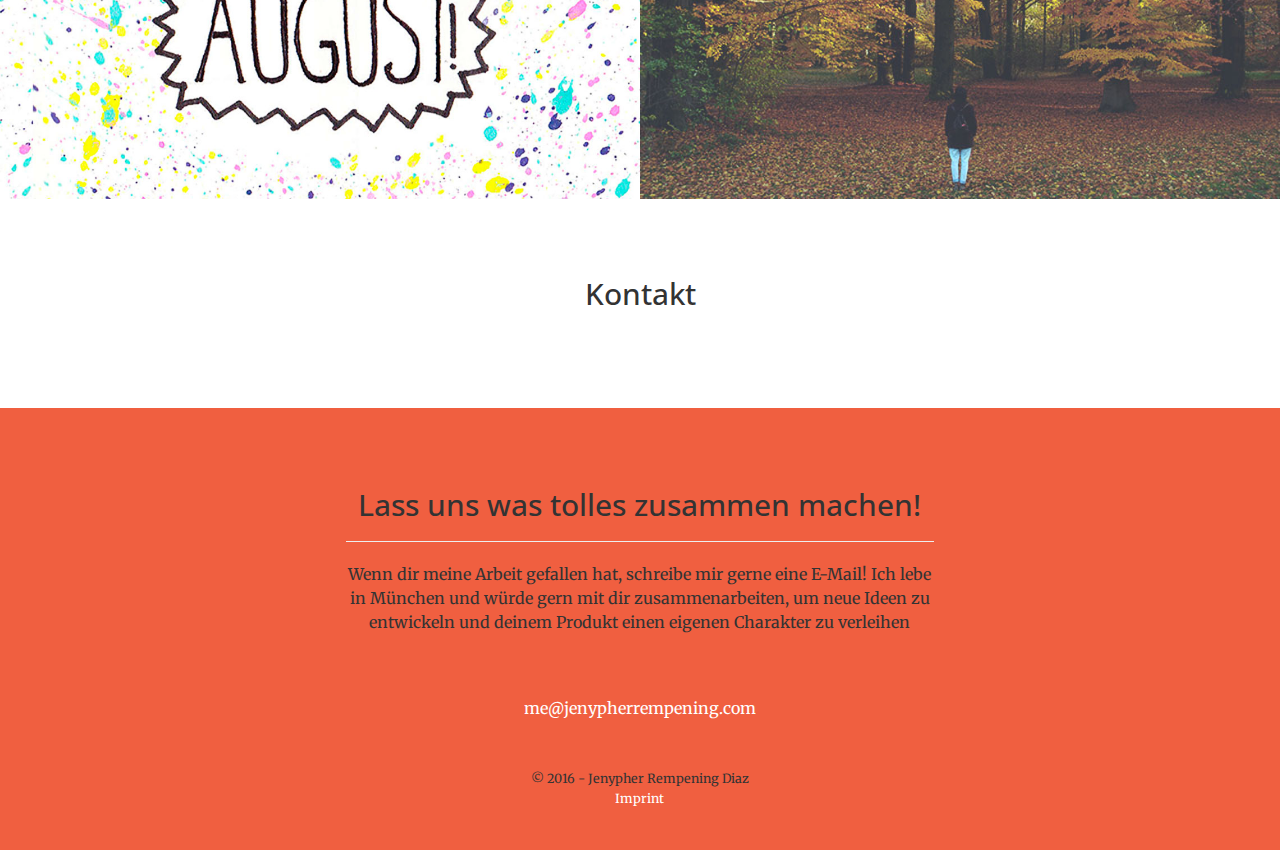
==== commit 4c7eecc1: "actualización de Lebenslauf" ====
--- a/index.html
+++ b/index.html
@@ -204,7 +204,7 @@
 
                 <div class="col-lg-4 col-lg-offset-4 text-center">
                     <i class="fa fa-envelope-o fa-3x wow bounceIn" data-wow-delay=".1s"></i>
-                    <p><a href="mailto:jm.rempening@gmail.com">jm.rempening@gmail.com</a></p>
+                    <p><a href="mailto:me@jenypherrempening.com">me@jenypherrempening.com</a></p>
 
 
 
@@ -230,7 +230,7 @@
 <td>Telefon:</td>
 <td>+49 (0) 17681709079</td></tr>
 <tr><td>E-Mail:</td>
-<td>jm.rempening@gmail.com</td>
+<td>me@jenypherrempening.com</td>
 </tr></table>
 <p> </p>
 <p>Quelle:<em><a id="quelle" rel="nofollow" href="http://www.e-recht24.de">http://www.e-recht24.de</a></em></p>
--- a/css/styles.css
+++ b/css/styles.css
@@ -47,7 +47,7 @@
 .presentacion{
     margin-bottom: 20px;
     font-size: 100px;
-    font-color: #f05f40 ;
+    font-color: #f05f40;
 }
 
 .bg-primary {
@@ -307,7 +307,7 @@
 }
 
 .salsa1, .salsa2, .salsa3, .salsa4, .salsa5{
-    background-repeat: no-repeat;
+    background-repeat: repeat;
 }
 
 .cd-fixed-bg.frida1 {
@@ -798,7 +798,7 @@
         margin: 0px auto;
     }
 
-    /*video#portada{
+   /*video#portada{
      height: 100%; 
     }*/
 }
